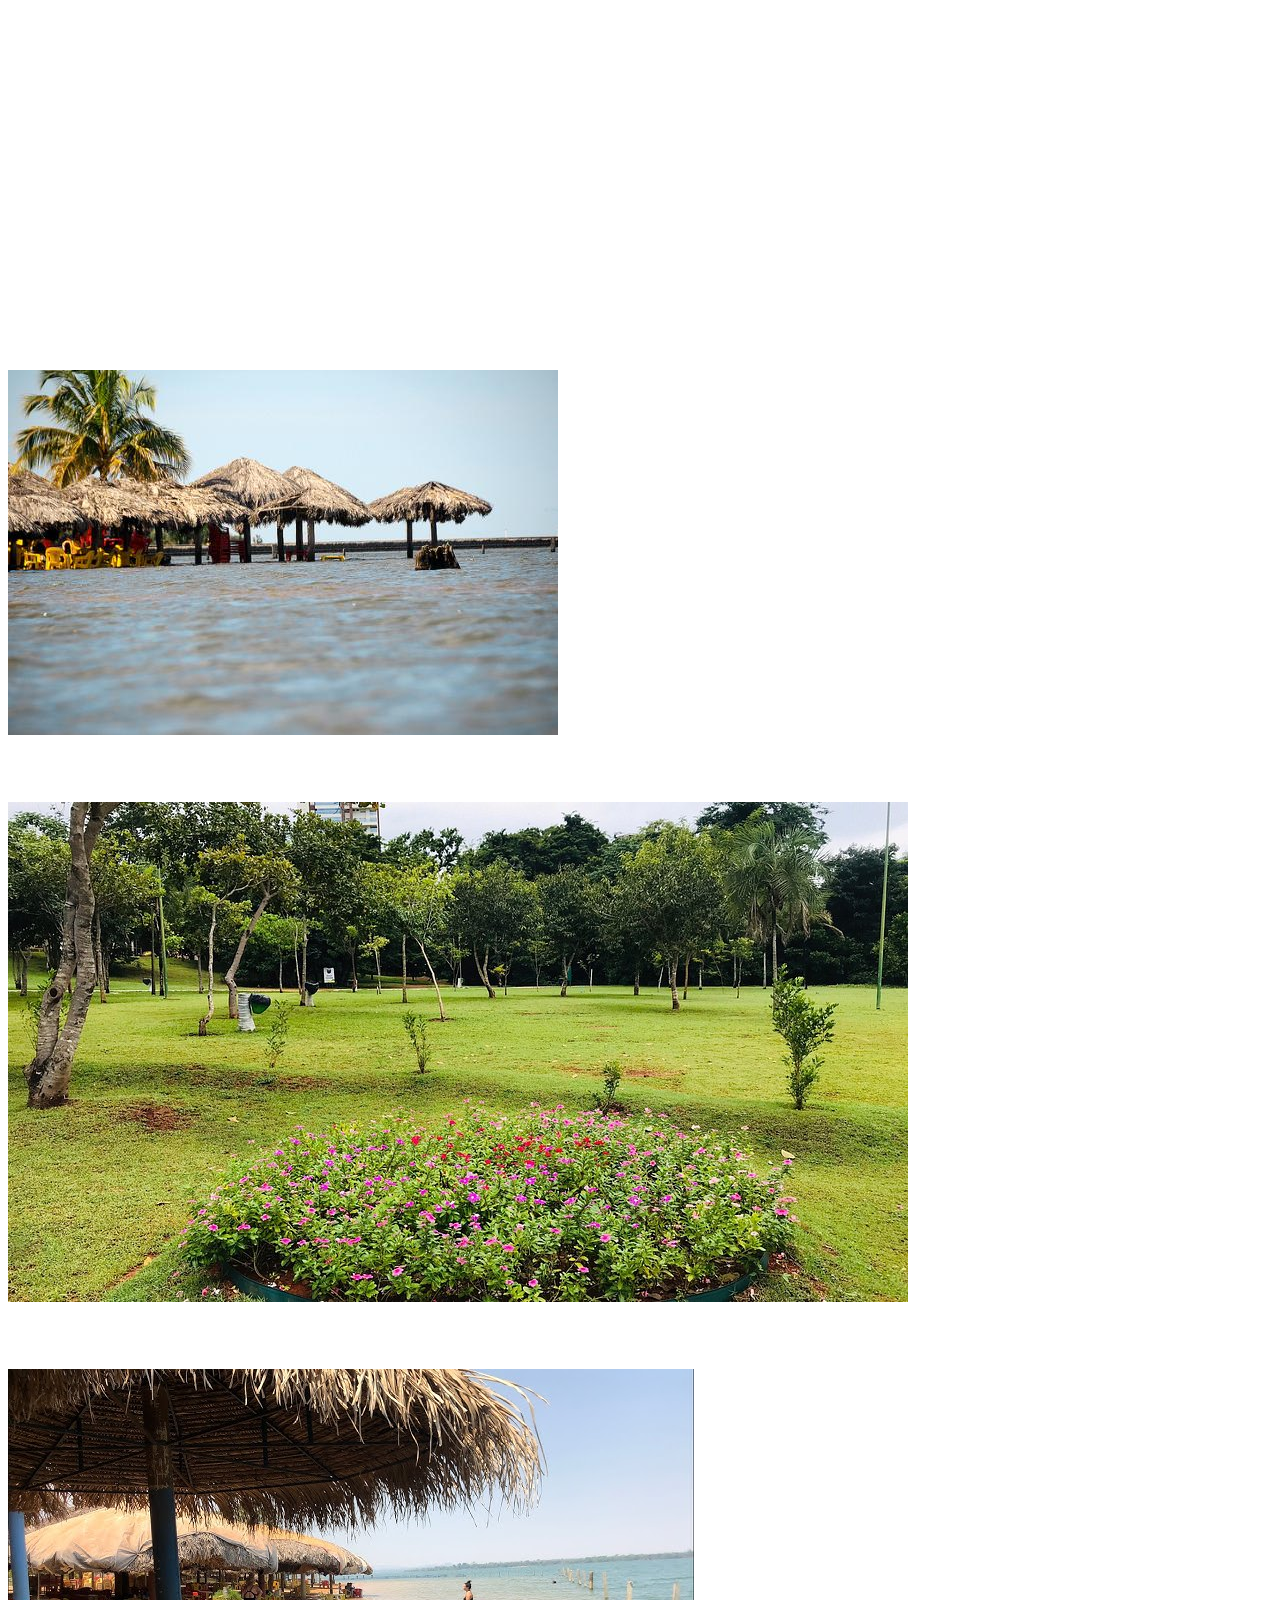
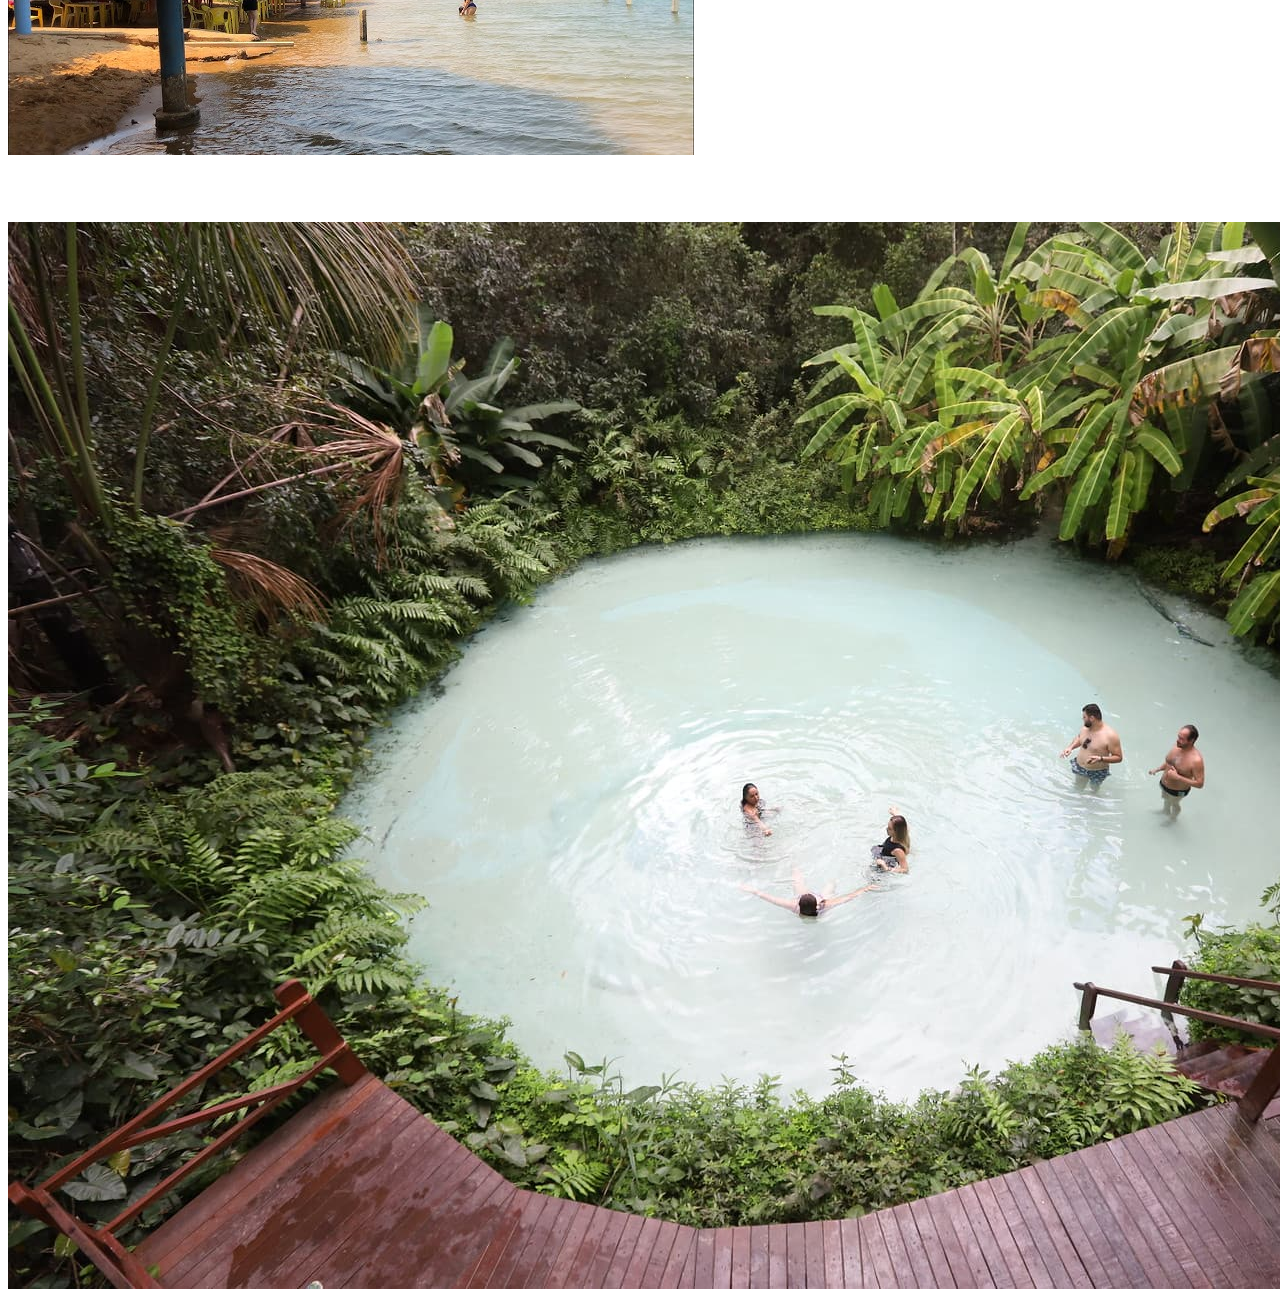
==== Palmas/index.html @ f5c944ce "aula 30/03" ====
<!DOCTYPE html>
<html lang="en">

<head>
    <meta charset="UTF-8">
    <meta name="viewport" content="width=device-width, initial-scale=1.0">
    <title>O que eu mais gosto em Palmas</title>
    <link rel="stylesheet" href="estilo.css">
</head>

<body>
    <div class="container">
        <h1>O que eu mais gosto em Palmas</h1>
        <p>O que eu mais gosto em Palmas é a sua natureza exuberante, com suas praias de água cristalina e suas
            paisagens deslumbrantes. A cidade é um paraíso para os amantes da natureza, oferecendo uma variedade de atividades ao ar livre, como
            caminhadas, passeios de barco e mergulho. Além disso, a cultura local é rica e vibrante, com uma mistura de influências indígenas
            e coloniais que se refletem na culinária, música e festivais da região. Palmas é um lugar onde a beleza natural e a cultura se
            encontram, tornando-se um destino imperdível para quem busca uma experiência única e inesquecível.</p>
        <div class="Lugares">
            <div class="lugar">
                <!--Isso é um comentário -->
                <p>Praia do Prata</p>
                <img src="imagens/Palmas1.jpg" alt="Praia do Prata">
            </div>
            <div class="lugar">
                <p>Parque Cesamar</p>
                <img src="imagens/Palmas2.jpg" alt="Praia do Sonho">
            </div>
            <div class="lugar">
                <p>Praia do Caju</p>
                <img src="imagens/Palmas3.jpg" alt="Praia do Caju">
            </div>
            <div class="lugar">
                <p>Fervedouros do jalapão</p>
                <img src="imagens/Palmas4.jpg" alt="Praia do Lázaro">
            </div>
        </div>

    </div>

</body>

</html>
---- Palmas/estilo.css ----
body {
    background: url(imagens/dried-leaves-gray-blank-background.jpg);
    font-family: sans-serif, monospace;
}
h1 {
    color: white;
    text-align: center;
    font-size: 50px;
    margin-top: 100px;
}
p {
    color: white;
    text-align: center;
    font-size: 20px;
}
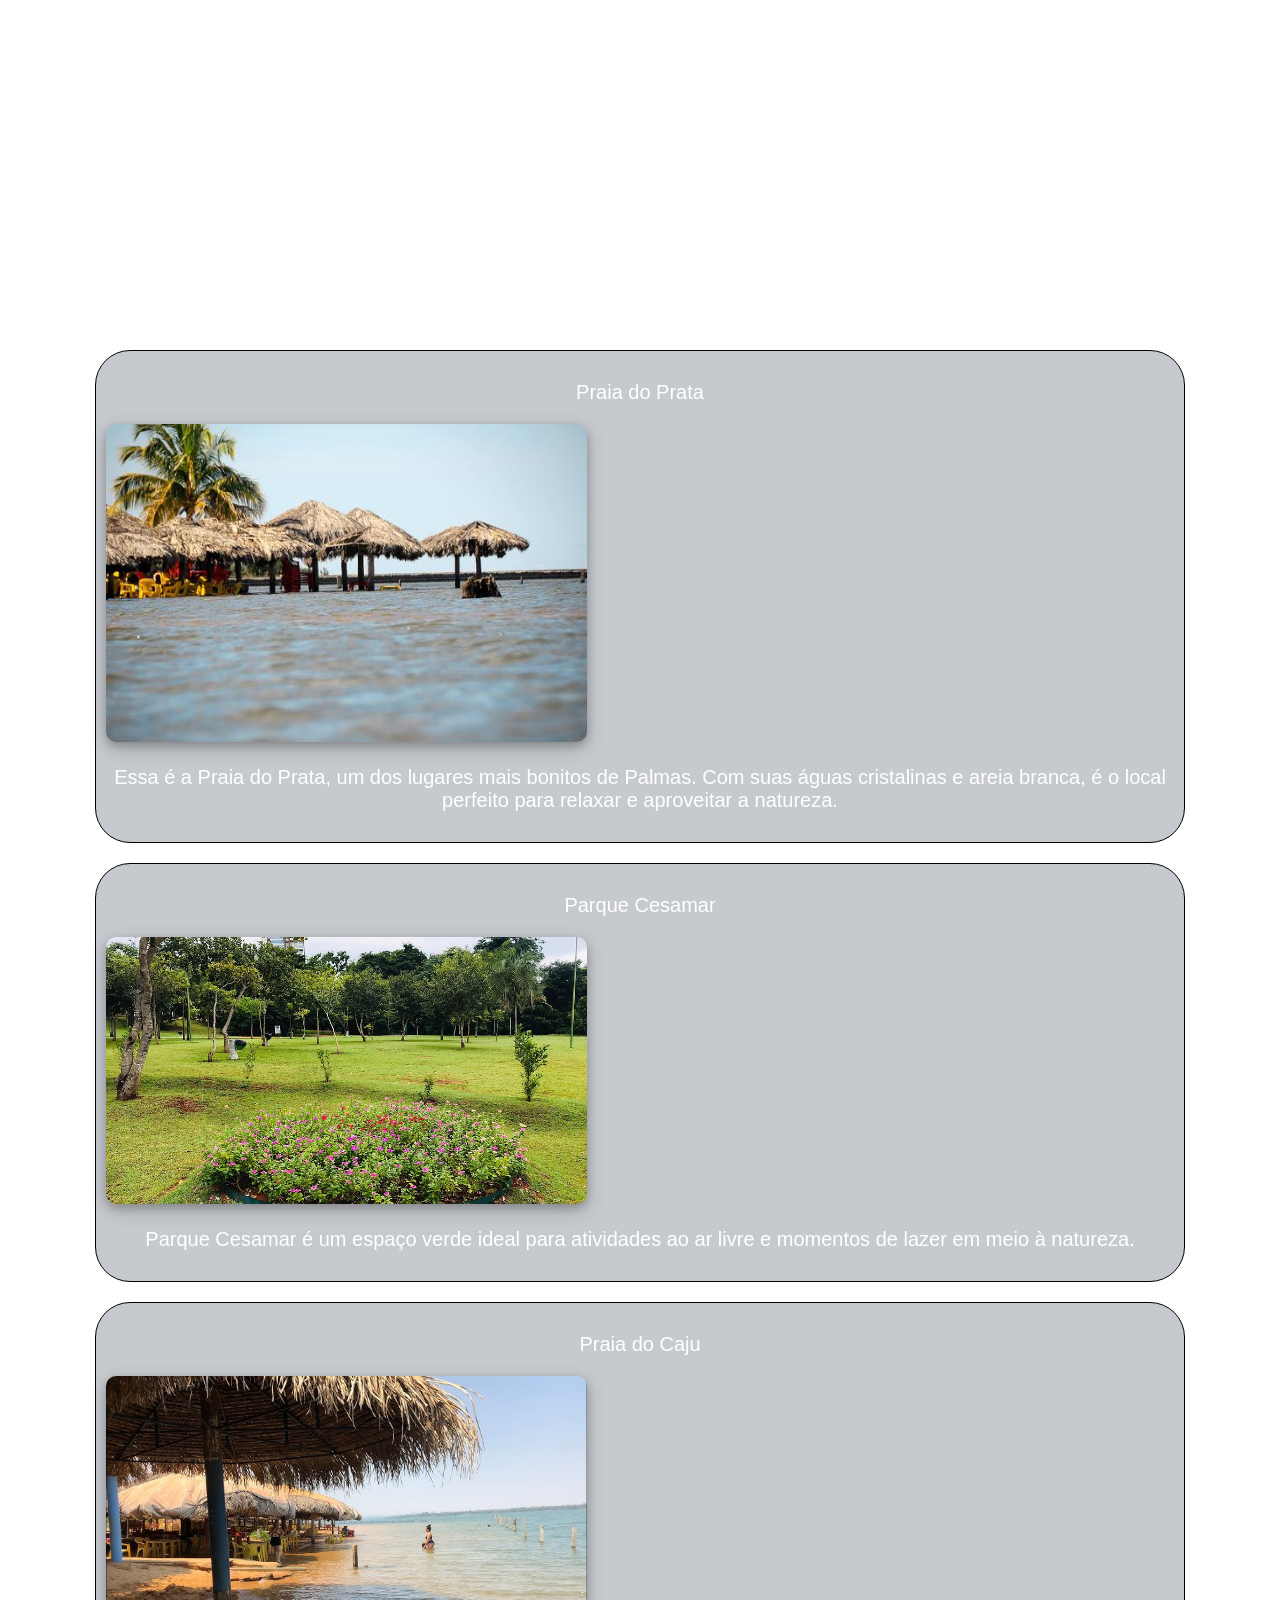
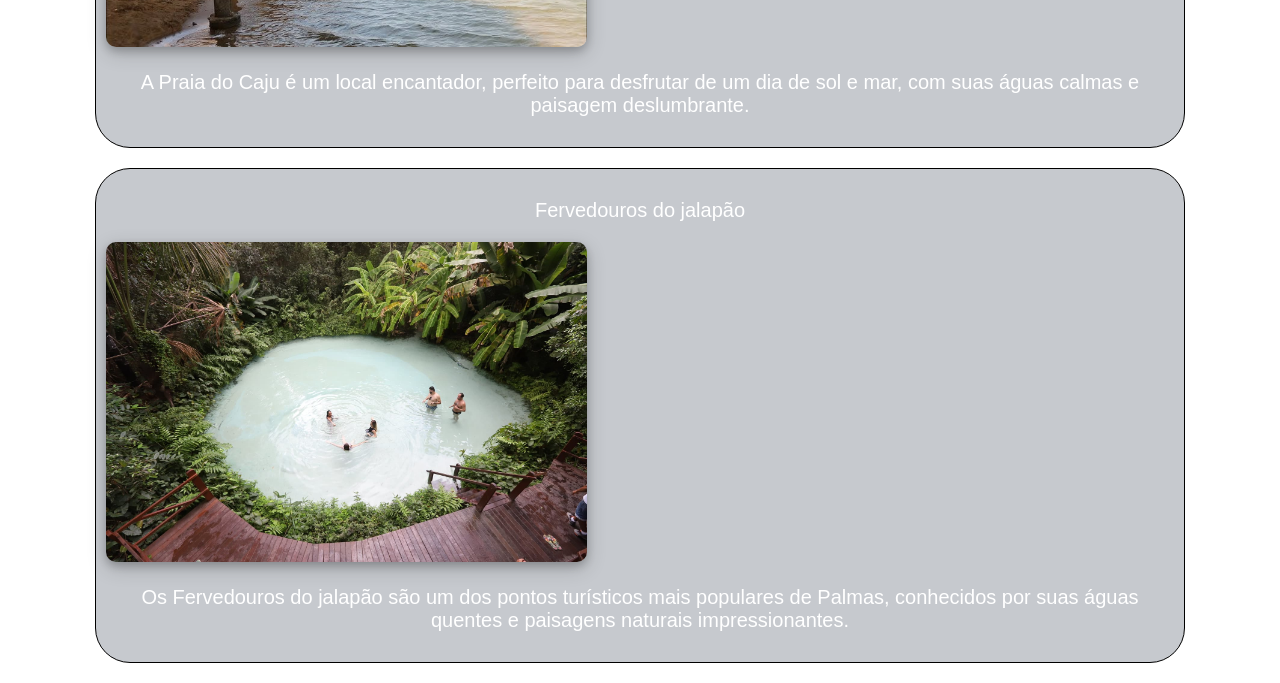
==== commit 9039a312: "Aula 31/03" ====
--- a/Palmas/index.html
+++ b/Palmas/index.html
@@ -12,32 +12,58 @@
     <div class="container">
         <h1>O que eu mais gosto em Palmas</h1>
         <p>O que eu mais gosto em Palmas é a sua natureza exuberante, com suas praias de água cristalina e suas
-            paisagens deslumbrantes. A cidade é um paraíso para os amantes da natureza, oferecendo uma variedade de atividades ao ar livre, como
-            caminhadas, passeios de barco e mergulho. Além disso, a cultura local é rica e vibrante, com uma mistura de influências indígenas
-            e coloniais que se refletem na culinária, música e festivais da região. Palmas é um lugar onde a beleza natural e a cultura se
+            paisagens deslumbrantes. A cidade é um paraíso para os amantes da natureza, oferecendo uma variedade de
+            atividades ao ar livre, como
+            caminhadas, passeios de barco e mergulho. Além disso, a cultura local é rica e vibrante, com uma mistura de
+            influências indígenas
+            e coloniais que se refletem na culinária, música e festivais da região. Palmas é um lugar onde a beleza
+            natural e a cultura se
             encontram, tornando-se um destino imperdível para quem busca uma experiência única e inesquecível.</p>
         <div class="Lugares">
             <div class="lugar">
                 <!--Isso é um comentário -->
                 <p>Praia do Prata</p>
-                <img src="imagens/Palmas1.jpg" alt="Praia do Prata">
+                <img {
+                    width="45%"
+                    height="auto"
+                } 
+                src="imagens/Palmas1.jpg" alt="Praia do Prata">
+                <p>Essa é a Praia do Prata, um dos lugares mais bonitos de Palmas. Com suas águas cristalinas e areia
+                    branca, é o local perfeito para relaxar e aproveitar a natureza.</p>
             </div>
             <div class="lugar">
                 <p>Parque Cesamar</p>
-                <img src="imagens/Palmas2.jpg" alt="Praia do Sonho">
+                <img {
+                    width="45%"
+                    height="auto"
+                } 
+                src="imagens/Palmas2.jpg" alt="Praia do Sonho">
+                <p>Parque Cesamar é um espaço verde ideal para atividades ao ar livre e momentos de lazer em meio à
+                    natureza.</p>
             </div>
             <div class="lugar">
                 <p>Praia do Caju</p>
-                <img src="imagens/Palmas3.jpg" alt="Praia do Caju">
+                <img {
+                    width="45%"
+                    height="auto"
+                } 
+                src="imagens/Palmas3.jpg" alt="Praia do Caju">
+                <p>A Praia do Caju é um local encantador, perfeito para desfrutar de um dia de sol e mar, com suas águas
+                    calmas e paisagem deslumbrante.</p>
+                    <p></p>
             </div>
             <div class="lugar">
                 <p>Fervedouros do jalapão</p>
-                <img src="imagens/Palmas4.jpg" alt="Praia do Lázaro">
+                <img {
+                    width="45%"
+                    height="auto"
+                } 
+                src="imagens/Palmas4.jpg" alt="Fervedouros do jalapão">
+                <p>Os Fervedouros do jalapão são um dos pontos turísticos mais populares de Palmas, conhecidos por suas
+                    águas quentes e paisagens naturais impressionantes.</p>
             </div>
         </div>
-
     </div>
-
 </body>
 
-</html>+</html>
--- a/Palmas/estilo.css
+++ b/Palmas/estilo.css
@@ -1,6 +1,8 @@
 body {
     background: url(imagens/dried-leaves-gray-blank-background.jpg);
     font-family: sans-serif, monospace;
+    background-repeat: no-repeat;
+    background-size: cover;
 }
 h1 {
     color: white;
@@ -12,4 +14,27 @@
     color: white;
     text-align: center;
     font-size: 20px;
+}
+img {
+  box-shadow: 0 4px 8px 0 rgba(0, 0, 0, 0.2), 0 6px 20px 0 rgba(0, 0, 0, 0.19);
+  border-radius: 10px;
+}
+
+.container {
+    margin: 0 auto;
+    width: 1090px;
+}
+.lugares {
+    float: left;
+    width: 540px;
+    border: slategray 2px solid;
+}
+.lugar {
+    border: 1px solid slategray;
+    background-color: #C6C9CE;
+    border-color: black;
+    border-radius: 35px;
+    margin-bottom: 20px;
+    padding: 10px;
+    justify-content: center;;
 }
